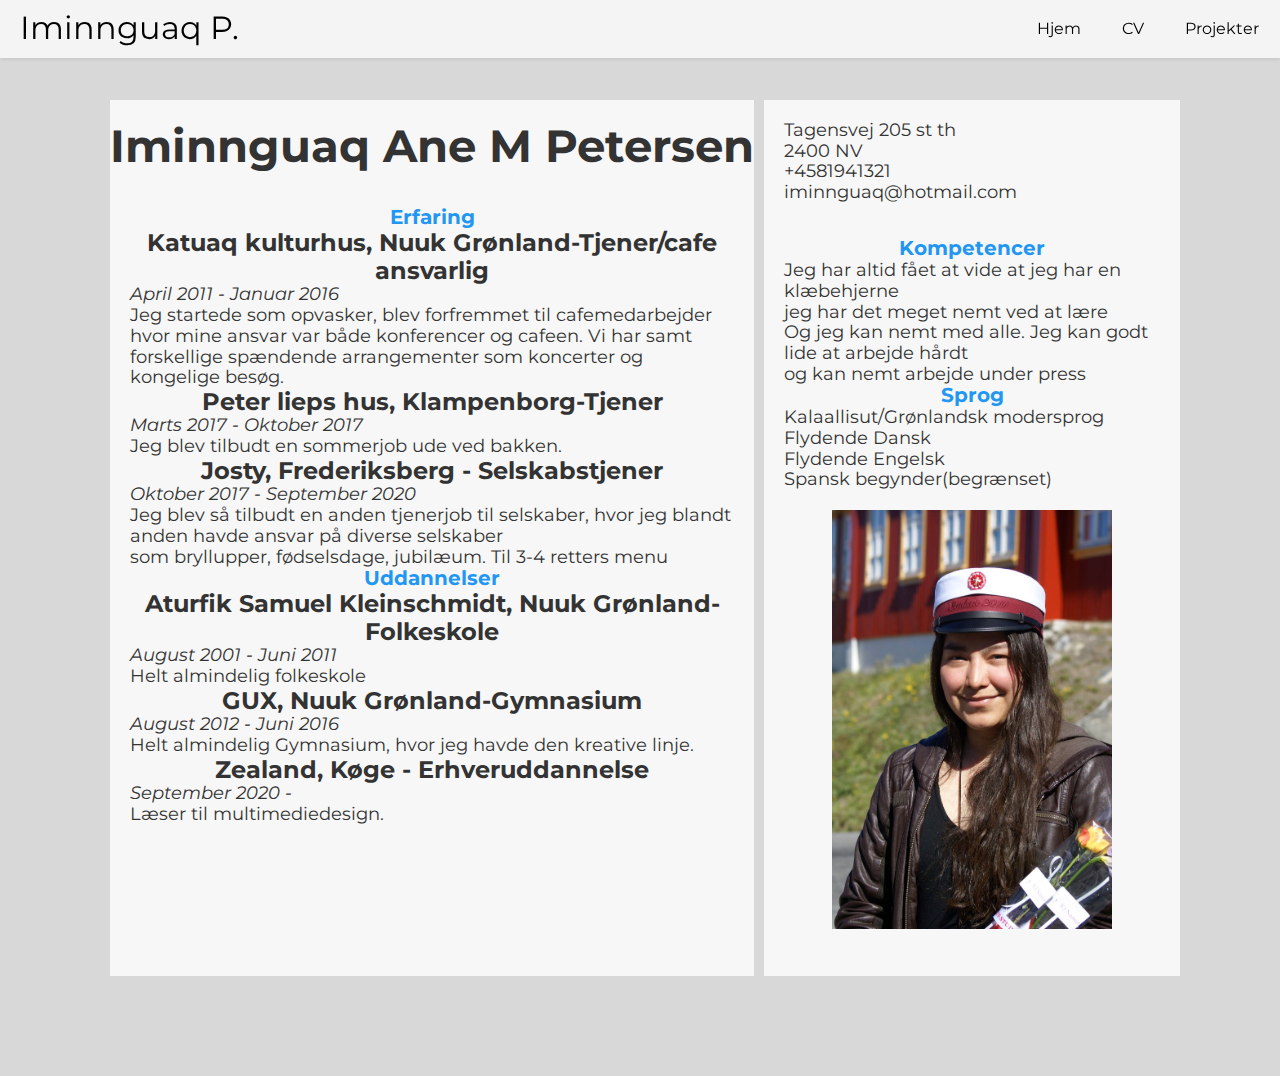
==== cv.html @ 39e3156e "update" ====
<!DOCTYPE html>
<html lang="en">

<head>
    <meta charset="UTF-8">
    <meta name="viewport" content="width=device-width, initial-scale=1.0">
    <meta name="description" content="portfolio af Iminnguaq Petersen">
    <meta name="keywords" content="portfolio Iminnguaq cv billeder">
    <title>portfolio</title>
    <link rel="stylesheet" href="css/index.css">
    <link rel="stylesheet" href="css/headfootstyles.css">
    <link rel="stylesheet" href="css/normalize.css">
</head>

<body>

    <!-- Menu -->

    <header class="header">
        <a href="" class="logo">Iminnguaq P.</a>
        <input class="menu-btn" type="checkbox" id="menu-btn" />
        <label class="menu-icon" for="menu-btn"><span class="navicon"></span></label>
        <ul class="menu">
            <li><a href="index.html">Hjem</a></li>
            <li><a href="cv.html">CV</a></li>
            <li><a href="projekter.html">Projekter</a></li>

        </ul>
    </header>
    <title>cv</title>

    </head>

    <body>
        <div class="grid-container">
            <div class="item1">
                <h2>Iminnguaq Ane M Petersen</h2>
                <br>
                <h4>Erfaring</h4>
                <h3>Katuaq kulturhus, Nuuk Grønland-Tjener/cafe ansvarlig</h3>
                <p>
                    <i> April 2011 - Januar 2016</i> <br>Jeg startede som opvasker, blev forfremmet til cafemedarbejder hvor mine ansvar var både konferencer og cafeen. Vi har samt forskellige spændende arrangementer som koncerter og kongelige besøg.
                </p>
                <h3>Peter lieps hus, Klampenborg-Tjener</h3>
                <p>
                    <i> Marts 2017 - Oktober 2017</i> <br> Jeg blev tilbudt en sommerjob ude ved bakken.
                </p>
                <h3>Josty, Frederiksberg - Selskabstjener</h3>
                <p>
                    <i> Oktober 2017 - September  2020</i> <br> Jeg blev så tilbudt en anden tjenerjob til selskaber, hvor jeg blandt anden havde ansvar på diverse selskaber <br> som bryllupper, fødselsdage, jubilæum. Til 3-4 retters menu
                </p>
                <h4>Uddannelser</h4>
                <h3>Aturfik Samuel Kleinschmidt, Nuuk Grønland-Folkeskole</h3>
                <p>
                    <i> August 2001 - Juni 2011</i> <br> Helt almindelig folkeskole
                </p>
                <h3>GUX, Nuuk Grønland-Gymnasium</h3>
                <p>
                    <i> August 2012 - Juni 2016</i> <br>Helt almindelig Gymnasium, hvor jeg havde den kreative linje.
                </p>
                <h3>Zealand, Køge - Erhveruddannelse</h3>
                <p>
                    <i> September 2020 - </i> <br> Læser til multimediedesign.
                </p>


            </div>
            <div class="item2">
                <p>Tagensvej 205 st th <br> 2400 NV <br> +4581941321 <br> iminnguaq@hotmail.com
                </p>
                <br>
                <h4>Kompetencer</h4>
                <p>Jeg har altid fået at vide at jeg har en klæbehjerne <br>jeg har det meget nemt ved at lære <br> Og jeg kan nemt med alle. Jeg kan godt lide at arbejde hårdt <br>og kan nemt arbejde under press </p>
                <h4>Sprog</h4>
                <p>Kalaallisut/Grønlandsk modersprog <br> Flydende Dansk <br> Flydende Engelsk <br> Spansk begynder(begrænset) </p>
                <img src="images/iminng.jpg" alt="iminnguaqbillede" class="imibillede">

            </div>

        </div>
    </body>

</html>
---- css/index.css ----
* {
    margin: 0px;
    padding: 0px;
}

*,
*:after,
*:before {
    -webkit-box-sizing: border-box;
    -moz-box-sizing: border-box;
    -ms-box-sizing: border-box;
    -o-box-sizing: border-box;
    box-sizing: border-box;
}

.clearfix:before,
.clearfix:after {
    display: table;
    content: '';
}

.clearfix:after {
    clear: both;
}

body {
    background: #ffffff;
    color: #333;
    font-weight: normal;
    font-size: 1em;
    font-family: 'Roboto', Arial, sans-serif;
}

.imi {
    width: 100%;
}

.Imi-text {
    margin: 35px 350px;
}

h1 {
    text-align: center;
}

h3 {
    font-size: 24px;
}

h4 {
    font-size: 20px;
    color: #2196F3;
}

p {
    font-size: 18px;
    text-align: left;
    margin: 0 20PX;
}

.p-Imi {
    line-height: 35px;
    font-size: 18px;
}

.imibillede {
    width: 300px;
    margin: 10px 10px;
    padding: 10px;
}


/* Projekter */

.projekter_grid {
    margin: auto;
    width: 50%;
    text-align: center;
}

.projekter {
    display: block;
    margin: 150px auto;
    width: 500px;
    height: 100px;
}

.projekter1 {
    background-image: url('../images/space.jpeg');
}

.projekter2 {
    background-image: url('../images/dans.png');
}

.projekter3 {
    background-image: url('../images/bil.png');
}


/* Contact Form Styling */

.container {
    padding: 0 50px 70px;
}

.textcenter {
    text-align: center;
}

.section1 {
    text-align: center;
    display: table;
    width: 100%;
}

.section1 .seperator {
    border-bottom: 1px solid #a2a2a2;
    width: 50px;
    display: inline-block;
    margin: 10px;
}

.section2 .sec2addr {
    display: block;
    line-height: 26px;
}

.section2 .sec2addr p:first-child {
    margin-bottom: 10px;
}

.section2 .sec2contactform textarea {
    width: 100%;
    display: block;
    color: #666;
    resize: none;
}

.section2 .sec2contactform input[type="submit"] {
    padding: 15px 40px;
    color: #fff;
    border: 0;
    background: #84658c;
    font-size: 16px;
    text-transform: uppercase;
    margin: 7px 0;
    cursor: pointer;
}

.section2 .sec2contactform h3 {
    font-weight: normal;
    margin: 20px 0;
    margin-top: 30px;
    border-bottom: 1px solid #ddd;
    padding-bottom: 19px;
    color: #b4acb4;
}


/* grid system */

.item1 {
    grid-area: main;
}

.item2 {
    grid-area: right;
}

.grid-container {
    display: grid;
    grid-template-areas: 'menu main main main main right';
    grid-gap: 10px;
    background-color: #d8d8d8;
    padding: 100px;
}

.grid-container>div {
    background-color: rgba(255, 255, 255, 0.8);
    text-align: center;
    padding: 20px 0;
    font-size: 30px;
}


/* @media querries */

@media only screen and (max-width: 1266px) {
    .section2 {
        width: 100%;
    }
    .text {
        width: 100%;
    }
    .Imi-text {
        margin: 35px 50px;
    }
}

@media only screen and (max-width: 960px) {
    .container {
        padding: 0 30px 70px;
    }
    .section2 .col2 {
        width: 100%;
        display: block;
    }
    .section2 .col2.first {
        margin-bottom: 10px;
    }
    .section2 .col2.column2 {
        padding: 0;
    }
    body .sec2map {
        height: 250px !important;
    }
    .text {
        width: 100%;
    }
}

@media only screen and (max-width: 768px) {
    .section2 .sec2addr {
        font-size: 14px;
    }
    .section2 .sec2contactform h3 {
        font-size: 16px;
    }
    .section2 .sec2contactform input[type="text"],
    .section2 .sec2contactform input[type="email"],
    .section2 .sec2contactform textarea {
        padding: 10px;
        margin: 3px 0;
    }
    .section2 .sec2contactform input[type="submit"] {
        padding: 10px 30px;
        font-size: 14px;
    }
    .text {
        width: 100%;
    }
}

@media only screen and (max-width: 420px) {
    .section1 h1 {
        font-size: 28px;
    }
}


/* Webheading */

.section1 .shtext {
    display: block;
    margin-top: 70px;
    font-size: 20px;
    font-weight: 200;
}

.container {
    padding: 0 50px 70px;
}

.textcenter {
    text-align: center;
}

.section1 {
    text-align: center;
    display: table;
    width: 100%;
}

.section1 .seperator {
    border-bottom: 1px solid #a2a2a2;
    width: 50px;
    display: inline-block;
    margin: 10px;
}

.text {
    width: 100vh;
    height: auto;
    line-height: 300px;
    background-size: cover;
    background-image: linear-gradient(rgba(0, 0, 0, 0.116), rgba(0, 0, 0, 0.5)), url('../images/imi.png');
    position: relative;
    text-align: center;
    z-index: -1;
    border-radius: 3px;
}

.text p {
    font-size: 32px;
    font-weight: 200;
    color: #e1baa4;
    text-transform: uppercase;
    font-family: sans-serif;
    position: relative;
    display: inline-block;
    vertical-align: middle;
    line-height: normal;
}
---- css/headfootstyles.css ----
@import url('https://fonts.googleapis.com/css2?family=Montserrat:ital,wght@0,100;0,200;0,300;0,400;0,500;0,600;0,700;0,800;0,900;1,100;1,200;1,300;1,400;1,500;1,600;1,700;1,800;1,900&display=swap');

/* Header Menu */


body {
    margin: 0;
    font-family: 'Montserrat', sans-serif;
    background-color: #f4f4f4;
  }
  
  a {
    color: #000;
  }
  
  /* Heading */

  
  .heading h2 {
    font-size: 4rem;
    text-align: center;
    margin: 4rem;
  }
  /* header */
  
  .header {
    background-color: #f4f4f4;
    box-shadow: 1px 1px 4px 0 rgba(0,0,0,.1);
    position: fixed;
    width: 100%;
    z-index: 3;
    top: 0;
  }
  
  .header ul {
    margin: 0;
    padding: 0;
    list-style: none;
    overflow: hidden;
    background-color: #f4f4f4;
  }
  
  .header li a {
    display: block;
    padding: 15px 20px;
    border-right: 1px solid #f4f4f4;
    text-decoration: none;
  }
  
  .header li a:hover,
  .header .menu-btn:hover {
    background-color: #84658c2f;
  }
  
  .header .logo {
    display: block;
    float: left;
    font-size: 2em;
    padding: 10px 20px;
    text-decoration: none;
  }
  
  /* menu */
  
  .header .menu {
    clear: both;
    max-height: 0;
    transition: max-height .2s ease-out;
  }
  
  /* menu icon */
  
  .header .menu-icon {
    cursor: pointer;
    display: inline-block;
    float: right;
    padding: 28px 20px;
    position: relative;
    user-select: none;
  }
  
  .header .menu-icon .navicon {
    background: #333;
    display: block;
    height: 2px;
    position: relative;
    transition: background .2s ease-out;
    width: 18px;
  }
  
  .header .menu-icon .navicon:before,
  .header .menu-icon .navicon:after {
    background: #333;
    content: '';
    display: block;
    height: 100%;
    position: absolute;
    transition: all .2s ease-out;
    width: 100%;
  }
  
  .header .menu-icon .navicon:before {
    top: 5px;
  }
  
  .header .menu-icon .navicon:after {
    top: -5px;
  }
  
  /* menu btn */
  
  .header .menu-btn {
    display: none;
  }
  
  .header .menu-btn:checked ~ .menu {
    max-height: 240px;
  }
  
  .header .menu-btn:checked ~ .menu-icon .navicon {
    background: transparent;
  }
  
  .header .menu-btn:checked ~ .menu-icon .navicon:before {
    transform: rotate(-45deg);
  }
  
  .header .menu-btn:checked ~ .menu-icon .navicon:after {
    transform: rotate(45deg);
  }
  
  .header .menu-btn:checked ~ .menu-icon:not(.steps) .navicon:before,
  .header .menu-btn:checked ~ .menu-icon:not(.steps) .navicon:after {
    top: 0;
  }
  
  /* 48em = 768px */
  
  @media (min-width: 54.68em) {
    .header li {
      float: left;
    }
    .header li a {
      padding: 20px 20px;
    }
    .header .menu {
      clear: none;
      float: right;
      max-height: none;
    }
    .header .menu-icon {
      display: none;
    }
  }
  
  /* Active menu line */



  /* Footer */

  footer
  {
      padding: 0;
      background-color: #d7d7d7;
      text-align: center;
      color: rgba(0,0,0,.7);
      bottom: 0;
  }

  /* WebHeading */
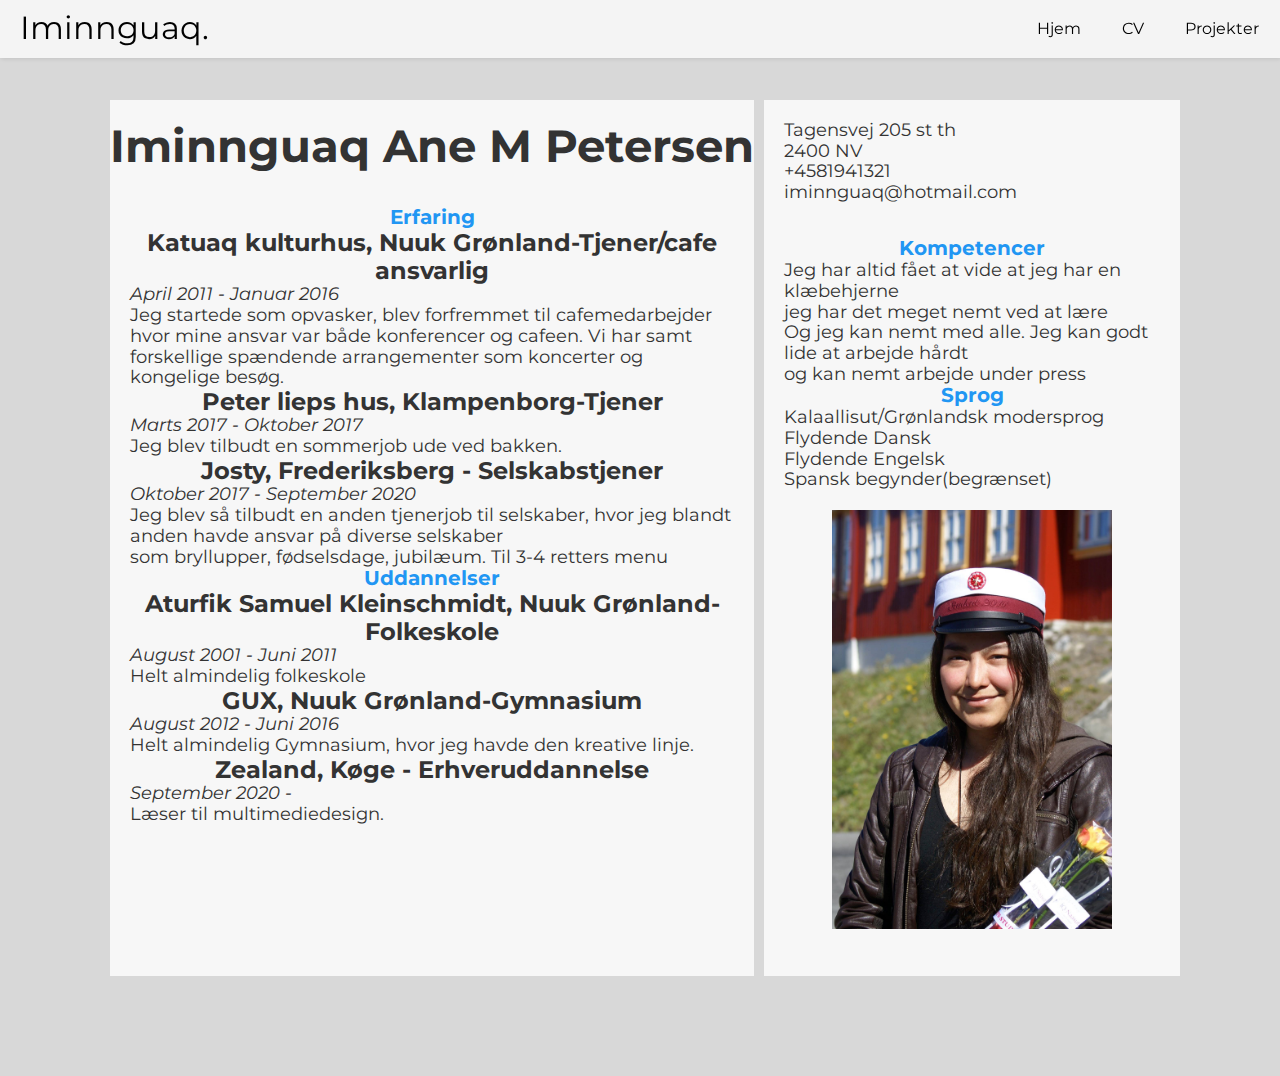
==== commit edac2f19: "update" ====
--- a/cv.html
+++ b/cv.html
@@ -17,7 +17,7 @@
     <!-- Menu -->
 
     <header class="header">
-        <a href="" class="logo">Iminnguaq P.</a>
+        <a href="" class="logo">Iminnguaq.</a>
         <input class="menu-btn" type="checkbox" id="menu-btn" />
         <label class="menu-icon" for="menu-btn"><span class="navicon"></span></label>
         <ul class="menu">
--- a/css/index.css
+++ b/css/index.css
@@ -80,7 +80,7 @@
 
 .projekter {
     display: block;
-    margin: 150px auto;
+    margin: 200px auto;
     width: 500px;
     height: 100px;
 }
